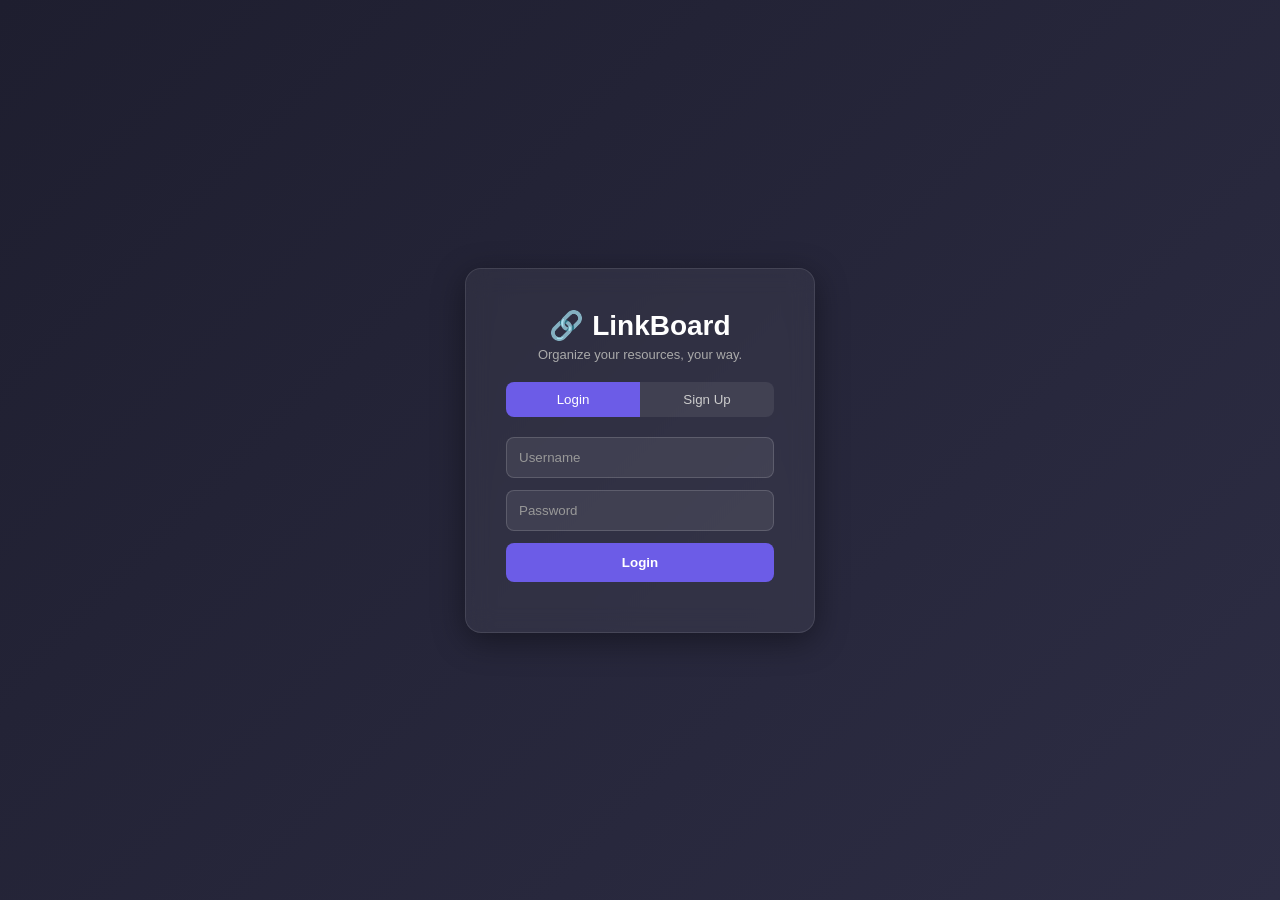
==== frontend/index.html @ 4755c1a2 "Linkboard final project" ====
<!DOCTYPE html>
<html lang="en">
<head>
<meta charset="UTF-8">
<title>LinkBoard - Login</title>
<link rel="stylesheet" href="style.css">
</head>
<body>
  <div class="auth-container">
    <div class="auth-box">
      <h1>🔗 LinkBoard</h1>
      <p class="subtitle">Organize your resources, your way.</p>

      <div class="tabs">
        <button class="tab-btn active" id="loginTab" onclick="showLogin()">Login</button>
        <button class="tab-btn" id="signupTab" onclick="showSignup()">Sign Up</button>
      </div>

      <form id="loginForm">
        <input type="text" id="loginUsername" placeholder="Username" required>
        <input type="password" id="loginPassword" placeholder="Password" required>
        <button type="submit">Login</button>
      </form>

      <form id="signupForm" style="display:none;">
        <input type="text" id="signupUsername" placeholder="Username" required>
        <input type="password" id="signupPassword" placeholder="Password" required>
        <button type="submit">Create Account</button>
      </form>

      <p id="errorMsg" class="error"></p>
    </div>
  </div>

  <script src="script.js"></script>
</body>
</html>
---- frontend/style.css ----
* {
    margin: 0;
    padding: 0;
    box-sizing: border-box;
    font-family: 'Segoe UI', sans-serif;
}

body {
    background: linear-gradient(135deg, #1e1e2f, #2d2d44);
    min-height: 100vh;
    color: #fff;
}

/* AUTH PAGE */
.auth-container {
    display: flex;
    justify-content: center;
    align-items: center;
    min-height: 100vh;
}

.auth-box {
    background: rgba(255, 255, 255, 0.05);
    backdrop-filter: blur(12px);
    border: 1px solid rgba(255, 255, 255, 0.1);
    padding: 40px;
    border-radius: 16px;
    width: 350px;
    text-align: center;
    box-shadow: 0 8px 32px rgba(0, 0, 0, 0.4);
}

.auth-box h1 {
    font-size: 28px;
    margin-bottom: 5px;
}

.subtitle {
    color: #aaa;
    font-size: 13px;
    margin-bottom: 20px;
}

.tabs {
    display: flex;
    margin-bottom: 20px;
    border-radius: 8px;
    overflow: hidden;
}

.tab-btn {
    flex: 1;
    padding: 10px;
    background: rgba(255, 255, 255, 0.08);
    border: none;
    color: #ccc;
    cursor: pointer;
    transition: 0.3s;
}

.tab-btn.active {
    background: #6c5ce7;
    color: #fff;
}

input {
    width: 100%;
    padding: 12px;
    margin-bottom: 12px;
    border-radius: 8px;
    border: 1px solid rgba(255, 255, 255, 0.15);
    background: rgba(255, 255, 255, 0.08);
    color: #fff;
    outline: none;
}

input::placeholder {
    color: #999;
}

button[type="submit"] {
    width: 100%;
    padding: 12px;
    background: #6c5ce7;
    border: none;
    border-radius: 8px;
    color: #fff;
    font-weight: bold;
    cursor: pointer;
    transition: 0.3s;
}

button[type="submit"]:hover {
    background: #5849c4;
    transform: translateY(-2px);
}

.error {
    color: #ff6b6b;
    margin-top: 10px;
    font-size: 13px;
}

/* DASHBOARD */
.navbar {
    display: flex;
    justify-content: space-between;
    align-items: center;
    padding: 20px 40px;
    background: rgba(255, 255, 255, 0.05);
}

.navbar h2 {
    font-size: 22px;
}

.logout-btn {
    background: #ff6b6b;
    border: none;
    padding: 8px 16px;
    border-radius: 6px;
    color: #fff;
    cursor: pointer;
}

.dashboard-container {
    padding: 30px 40px;
}

.add-collection {
    display: flex;
    gap: 10px;
    margin-bottom: 25px;
}

.add-collection input {
    flex: 1;
    margin-bottom: 0;
}

.add-collection button {
    padding: 12px 20px;
    background: #6c5ce7;
    border: none;
    border-radius: 8px;
    color: #fff;
    cursor: pointer;
    white-space: nowrap;
}

.collections-grid {
    display: grid;
    grid-template-columns: repeat(auto-fill, minmax(220px, 1fr));
    gap: 20px;
}

.collection-card {
    background: rgba(255, 255, 255, 0.06);
    border: 1px solid rgba(255, 255, 255, 0.1);
    border-radius: 12px;
    padding: 20px;
    cursor: pointer;
    transition: 0.3s;
    position: relative;
}

.collection-card:hover {
    transform: translateY(-5px);
    background: rgba(255, 255, 255, 0.1);
}

.collection-card h3 {
    margin-bottom: 8px;
}

.collection-card p {
    color: #aaa;
    font-size: 13px;
}

.card-actions {
    position: absolute;
    top: 10px;
    right: 10px;
    display: flex;
    gap: 6px;
}

.card-actions button {
    background: rgba(0, 0, 0, 0.3);
    border: none;
    color: #fff;
    padding: 4px 8px;
    border-radius: 4px;
    cursor: pointer;
    font-size: 12px;
}

/* LINKS PAGE */
.links-header {
    display: flex;
    justify-content: space-between;
    align-items: center;
    margin-bottom: 20px;
    flex-wrap: wrap;
    gap: 10px;
}

.links-header input {
    width: 250px;
    margin-bottom: 0;
}

.back-btn {
    background: rgba(255, 255, 255, 0.1);
    border: none;
    color: #fff;
    padding: 8px 14px;
    border-radius: 6px;
    cursor: pointer;
}

.add-link-form {
    display: grid;
    grid-template-columns: 1fr 1fr 1fr auto;
    gap: 10px;
    margin-bottom: 25px;
}

.add-link-form input {
    margin-bottom: 0;
}

.add-link-form button {
    background: #6c5ce7;
    border: none;
    color: #fff;
    border-radius: 8px;
    cursor: pointer;
    padding: 0 20px;
}

.link-card {
    background: rgba(255, 255, 255, 0.06);
    border: 1px solid rgba(255, 255, 255, 0.1);
    border-radius: 10px;
    padding: 16px;
    margin-bottom: 12px;
    display: flex;
    justify-content: space-between;
    align-items: center;
    flex-wrap: wrap;
    gap: 10px;
}

.link-info h4 {
    margin-bottom: 4px;
}

.link-info p {
    color: #aaa;
    font-size: 13px;
}

.link-actions button {
    margin-left: 6px;
    padding: 6px 12px;
    border: none;
    border-radius: 6px;
    cursor: pointer;
    color: #fff;
}

.open-btn {
    background: #00b894;
}

.edit-btn {
    background: #0984e3;
}

.delete-btn {
    background: #ff6b6b;
}
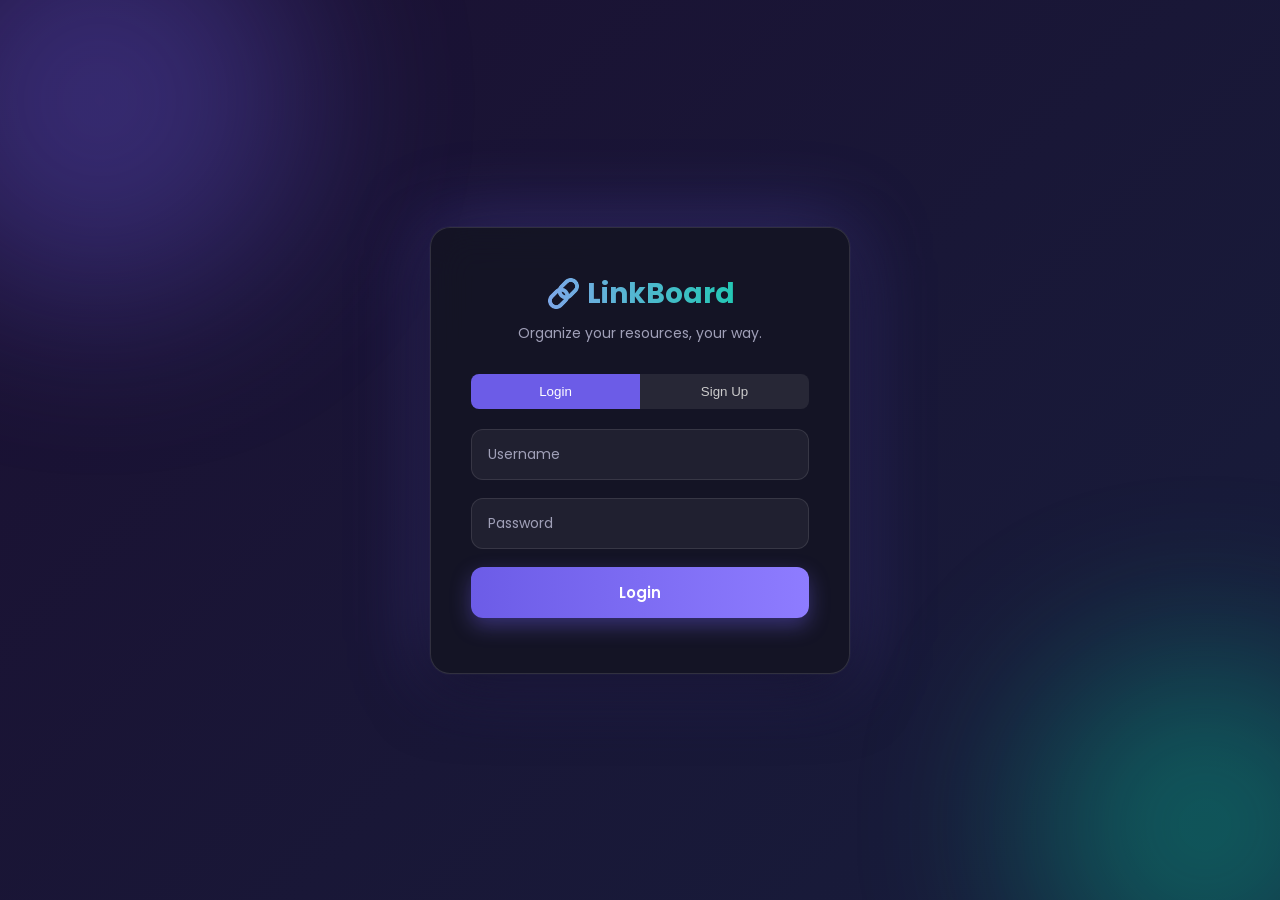
==== commit b616f635: "UI redesign with animations and hover effects" ====
--- a/frontend/index.html
+++ b/frontend/index.html
@@ -1,10 +1,14 @@
 <!DOCTYPE html>
 <html lang="en">
+
 <head>
-<meta charset="UTF-8">
-<title>LinkBoard - Login</title>
-<link rel="stylesheet" href="style.css">
+  <meta charset="UTF-8">
+  <title>LinkBoard - Login</title>
+  <link rel="stylesheet" href="style.css">
+  <link rel="preconnect" href="https://fonts.googleapis.com">
+  <link href="https://fonts.googleapis.com/css2?family=Poppins:wght@400;500;600;700&display=swap" rel="stylesheet">
 </head>
+
 <body>
   <div class="auth-container">
     <div class="auth-box">
@@ -34,4 +38,5 @@
 
   <script src="script.js"></script>
 </body>
-</html>+
+</html>
--- a/frontend/style.css
+++ b/frontend/style.css
@@ -1,14 +1,70 @@
+/* ===== VARIABLES ===== */
+:root {
+  --bg-dark: #0f0f1a;
+  --bg-darker: #0a0a12;
+  --purple: #6c5ce7;
+  --purple-light: #a29bfe;
+  --purple-glow: rgba(108, 92, 231, 0.4);
+  --card-bg: rgba(30, 30, 50, 0.6);
+  --card-border: rgba(255, 255, 255, 0.08);
+  --text-light: #f1f1f5;
+  --text-grey: #a0a0b8;
+  --danger: #ff6b6b;
+  --success: #00d4a0;
+}
+
 * {
-    margin: 0;
-    padding: 0;
-    box-sizing: border-box;
-    font-family: 'Segoe UI', sans-serif;
+  margin: 0;
+  padding: 0;
+  box-sizing: border-box;
 }
 
 body {
-    background: linear-gradient(135deg, #1e1e2f, #2d2d44);
-    min-height: 100vh;
-    color: #fff;
+  font-family: 'Poppins', sans-serif;
+  color: var(--text-light);
+  min-height: 100vh;
+  background: linear-gradient(-45deg, #0f0f1a, #1a1a2e, #16213e, #1b1032);
+  background-size: 400% 400%;
+  animation: gradientShift 15s ease infinite;
+  overflow-x: hidden;
+}
+
+/* Animated moving gradient background */
+@keyframes gradientShift {
+  0%   { background-position: 0% 50%; }
+  50%  { background-position: 100% 50%; }
+  100% { background-position: 0% 50%; }
+}
+
+/* Soft floating glow blobs behind everything */
+body::before,
+body::after {
+  content: "";
+  position: fixed;
+  border-radius: 50%;
+  filter: blur(90px);
+  z-index: -1;
+  opacity: 0.35;
+}
+body::before {
+  width: 400px;
+  height: 400px;
+  background: var(--purple);
+  top: -100px;
+  left: -100px;
+  animation: floatBlob 12s ease-in-out infinite;
+}
+body::after {
+  width: 350px;
+  height: 350px;
+  background: #00d4a0;
+  bottom: -100px;
+  right: -100px;
+  animation: floatBlob 14s ease-in-out infinite reverse;
+}
+@keyframes floatBlob {
+  0%, 100% { transform: translate(0, 0) scale(1); }
+  50% { transform: translate(60px, 40px) scale(1.15); }
 }
 
 /* AUTH PAGE */
@@ -281,4 +337,617 @@
 
 .delete-btn {
     background: #ff6b6b;
-}+}
+/* ===== AUTH PAGE LAYOUT ===== */
+.auth-container {
+  min-height: 100vh;
+  display: flex;
+  align-items: center;
+  justify-content: center;
+  padding: 20px;
+}
+
+.auth-box {
+  width: 100%;
+  max-width: 420px;
+  background: rgba(20, 20, 35, 0.85);   /* zyada solid, saaf dikhega projector pe */
+  backdrop-filter: blur(20px);
+  border: 1px solid rgba(255, 255, 255, 0.12);
+  border-radius: 20px;
+  padding: 45px 40px;
+  box-shadow:
+    0 20px 60px rgba(0, 0, 0, 0.5),
+    0 0 0 1px rgba(255, 255, 255, 0.03),
+    0 0 80px var(--purple-glow);
+  animation: fadeInUp 0.7s ease;
+}
+
+@keyframes fadeInUp {
+  from { opacity: 0; transform: translateY(30px); }
+  to   { opacity: 1; transform: translateY(0); }
+}
+
+/* Logo / heading area */
+.auth-box h1,
+.auth-box .logo-title {
+  font-size: 28px;
+  font-weight: 700;
+  text-align: center;
+  margin-bottom: 8px;
+  background: linear-gradient(90deg, var(--purple-light), #00d4a0);
+  background-clip: text;              /* ← yeh line add karo */
+  -webkit-background-clip: text;
+  -webkit-text-fill-color: transparent;
+}
+
+.auth-box .subtitle {
+  text-align: center;
+  color: var(--text-grey);
+  font-size: 14px;
+  margin-bottom: 30px;
+}
+
+/* Tabs (Login / Signup switch) */
+.auth-tabs {
+  display: flex;
+  background: rgba(255, 255, 255, 0.05);
+  border-radius: 12px;
+  padding: 4px;
+  margin-bottom: 25px;
+}
+
+.auth-tabs button {
+  flex: 1;
+  padding: 10px;
+  border: none;
+  background: transparent;
+  color: var(--text-grey);
+  font-family: 'Poppins', sans-serif;
+  font-weight: 600;
+  font-size: 14px;
+  border-radius: 9px;
+  cursor: pointer;
+  transition: all 0.3s ease;
+}
+
+.auth-tabs button.active {
+  background: var(--purple);
+  color: white;
+  box-shadow: 0 4px 15px var(--purple-glow);
+}
+/* ===== INPUT FIELDS ===== */
+.auth-box input,
+.form-group input {
+  width: 100%;
+  padding: 14px 16px;
+  margin-bottom: 18px;
+  background: rgba(255, 255, 255, 0.05);
+  border: 1.5px solid rgba(255, 255, 255, 0.1);
+  border-radius: 12px;
+  color: var(--text-light);
+  font-family: 'Poppins', sans-serif;
+  font-size: 14px;
+  outline: none;
+  transition: all 0.3s ease;
+}
+
+.auth-box input::placeholder {
+  color: var(--text-grey);
+}
+
+/* Hover — halka sa lift/glow jab mouse le jao */
+.auth-box input:hover {
+  border-color: rgba(255, 255, 255, 0.25);
+  background: rgba(255, 255, 255, 0.07);
+}
+
+/* Focus — jab click/type karo, purple glow ring */
+.auth-box input:focus {
+  border-color: var(--purple-light);
+  background: rgba(255, 255, 255, 0.08);
+  box-shadow: 0 0 0 4px var(--purple-glow);
+  transform: translateY(-2px);
+}
+
+/* ===== SUBMIT BUTTON ===== */
+.auth-box button[type="submit"],
+.btn-primary {
+  width: 100%;
+  padding: 14px;
+  border: none;
+  border-radius: 12px;
+  background: linear-gradient(90deg, var(--purple), #8e7cff);
+  color: white;
+  font-family: 'Poppins', sans-serif;
+  font-weight: 600;
+  font-size: 15px;
+  cursor: pointer;
+  position: relative;
+  overflow: hidden;
+  transition: all 0.3s ease;
+  box-shadow: 0 8px 20px var(--purple-glow);
+}
+
+.auth-box button[type="submit"]:hover,
+.btn-primary:hover {
+  transform: translateY(-3px);
+  box-shadow: 0 12px 30px var(--purple-glow);
+  background: linear-gradient(90deg, #7b6cf0, var(--purple-light));
+}
+
+.auth-box button[type="submit"]:active,
+.btn-primary:active {
+  transform: translateY(0);
+}
+
+/* Shine sweep effect on hover — premium touch */
+.auth-box button[type="submit"]::before,
+.btn-primary::before {
+  content: "";
+  position: absolute;
+  top: 0;
+  left: -75%;
+  width: 50%;
+  height: 100%;
+  background: linear-gradient(120deg, transparent, rgba(255,255,255,0.3), transparent);
+  transform: skewX(-25deg);
+  transition: left 0.6s ease;
+}
+
+.auth-box button[type="submit"]:hover::before,
+.btn-primary:hover::before {
+  left: 125%;
+}
+/* ===== NAVBAR ===== */
+.navbar {
+  display: flex;
+  align-items: center;
+  justify-content: space-between;
+  padding: 18px 40px;
+  background: rgba(20, 20, 35, 0.75);
+  backdrop-filter: blur(20px);
+  border-bottom: 1px solid rgba(255, 255, 255, 0.08);
+  position: sticky;
+  top: 0;
+  z-index: 100;
+  box-shadow: 0 4px 30px rgba(0, 0, 0, 0.3);
+}
+
+.navbar .logo {
+  font-size: 22px;
+  font-weight: 700;
+  background: linear-gradient(90deg, var(--purple-light), #00d4a0);
+  -webkit-background-clip: text;
+  background-clip: text;
+  -webkit-text-fill-color: transparent;
+  display: flex;
+  align-items: center;
+  gap: 8px;
+  cursor: pointer;
+  transition: transform 0.3s ease;
+}
+
+.navbar .logo:hover {
+  transform: scale(1.05);
+}
+
+.navbar .nav-right {
+  display: flex;
+  align-items: center;
+  gap: 18px;
+}
+
+.navbar .username {
+  color: var(--text-grey);
+  font-size: 14px;
+  font-weight: 500;
+}
+
+.navbar .username span {
+  color: var(--text-light);
+  font-weight: 600;
+}
+
+/* Logout button — outline style, fills on hover */
+.navbar .logout-btn {
+  padding: 9px 20px;
+  border: 1.5px solid var(--danger);
+  background: transparent;
+  color: var(--danger);
+  border-radius: 10px;
+  font-family: 'Poppins', sans-serif;
+  font-weight: 600;
+  font-size: 13px;
+  cursor: pointer;
+  transition: all 0.3s ease;
+}
+
+.navbar .logout-btn:hover {
+  background: var(--danger);
+  color: white;
+  box-shadow: 0 6px 18px rgba(255, 107, 107, 0.4);
+  transform: translateY(-2px);
+}
+
+/* Back button (collection.html) */
+.back-btn {
+  display: inline-flex;
+  align-items: center;
+  gap: 6px;
+  padding: 9px 18px;
+  background: rgba(255, 255, 255, 0.06);
+  border: 1px solid rgba(255, 255, 255, 0.1);
+  border-radius: 10px;
+  color: var(--text-light);
+  font-family: 'Poppins', sans-serif;
+  font-size: 13px;
+  font-weight: 500;
+  cursor: pointer;
+  transition: all 0.3s ease;
+}
+
+.back-btn:hover {
+  background: var(--purple);
+  border-color: var(--purple);
+  transform: translateX(-4px);
+  box-shadow: 0 6px 15px var(--purple-glow);
+}
+/* ===== ADD COLLECTION INPUT BAR ===== */
+.add-collection {
+  display: flex;
+  gap: 12px;
+  max-width: 600px;
+  margin: 30px auto;
+  padding: 0 20px;
+}
+
+.add-collection input {
+  flex: 1;
+  padding: 14px 18px;
+  background: rgba(255, 255, 255, 0.05);
+  border: 1.5px solid rgba(255, 255, 255, 0.1);
+  border-radius: 12px;
+  color: var(--text-light);
+  font-family: 'Poppins', sans-serif;
+  font-size: 14px;
+  outline: none;
+  transition: all 0.3s ease;
+}
+
+.add-collection input:focus {
+  border-color: var(--purple-light);
+  box-shadow: 0 0 0 4px var(--purple-glow);
+  transform: translateY(-2px);
+}
+
+.add-collection button {
+  padding: 14px 26px;
+  border: none;
+  border-radius: 12px;
+  background: linear-gradient(90deg, var(--purple), #8e7cff);
+  color: white;
+  font-family: 'Poppins', sans-serif;
+  font-weight: 600;
+  font-size: 14px;
+  cursor: pointer;
+  transition: all 0.3s ease;
+  box-shadow: 0 8px 20px var(--purple-glow);
+}
+
+.add-collection button:hover {
+  transform: translateY(-3px);
+  box-shadow: 0 12px 28px var(--purple-glow);
+}
+
+/* ===== COLLECTIONS GRID ===== */
+.collections-grid {
+  display: grid;
+  grid-template-columns: repeat(auto-fill, minmax(260px, 1fr));
+  gap: 22px;
+  padding: 20px 40px 60px;
+  max-width: 1200px;
+  margin: 0 auto;
+}
+
+/* Individual collection card */
+.collection-card {
+  position: relative;
+  background: rgba(30, 30, 50, 0.65);
+  backdrop-filter: blur(15px);
+  border: 1px solid rgba(255, 255, 255, 0.08);
+  border-radius: 16px;
+  padding: 26px 22px;
+  cursor: pointer;
+  overflow: hidden;
+  transition: all 0.35s cubic-bezier(0.25, 0.8, 0.25, 1);
+  animation: cardPopIn 0.5s ease backwards;
+}
+
+/* Stagger animation when cards first load */
+.collection-card:nth-child(1) { animation-delay: 0.05s; }
+.collection-card:nth-child(2) { animation-delay: 0.1s; }
+.collection-card:nth-child(3) { animation-delay: 0.15s; }
+.collection-card:nth-child(4) { animation-delay: 0.2s; }
+.collection-card:nth-child(5) { animation-delay: 0.25s; }
+.collection-card:nth-child(6) { animation-delay: 0.3s; }
+
+@keyframes cardPopIn {
+  from { opacity: 0; transform: translateY(20px) scale(0.95); }
+  to   { opacity: 1; transform: translateY(0) scale(1); }
+}
+
+/* Glow border sweep on hover — the "wow" effect */
+.collection-card::before {
+  content: "";
+  position: absolute;
+  inset: 0;
+  border-radius: 16px;
+  padding: 1.5px;
+  background: linear-gradient(135deg, var(--purple-light), transparent 40%, #00d4a0);
+  -webkit-mask: linear-gradient(#fff 0 0) content-box, linear-gradient(#fff 0 0);
+  -webkit-mask-composite: xor;
+  mask-composite: exclude;
+  opacity: 0;
+  transition: opacity 0.35s ease;
+}
+
+.collection-card:hover::before {
+  opacity: 1;
+}
+
+.collection-card:hover {
+  transform: translateY(-8px) scale(1.02);
+  background: rgba(35, 35, 58, 0.8);
+  box-shadow:
+    0 20px 40px rgba(0, 0, 0, 0.4),
+    0 0 30px var(--purple-glow);
+}
+
+.collection-card .card-icon {
+  font-size: 32px;
+  margin-bottom: 14px;
+  display: inline-block;
+  transition: transform 0.35s ease;
+}
+
+.collection-card:hover .card-icon {
+  transform: scale(1.15) rotate(-5deg);
+}
+
+.collection-card h3 {
+  font-size: 17px;
+  font-weight: 600;
+  margin-bottom: 6px;
+  color: var(--text-light);
+}
+
+.collection-card p {
+  font-size: 13px;
+  color: var(--text-grey);
+}
+
+/* Edit/Delete icons on the card — appear on hover */
+.collection-card .card-actions {
+  position: absolute;
+  top: 16px;
+  right: 16px;
+  display: flex;
+  gap: 8px;
+  opacity: 0;
+  transform: translateY(-6px);
+  transition: all 0.3s ease;
+}
+
+.collection-card:hover .card-actions {
+  opacity: 1;
+  transform: translateY(0);
+}
+
+.collection-card .card-actions button {
+  width: 30px;
+  height: 30px;
+  border: none;
+  border-radius: 8px;
+  background: rgba(255, 255, 255, 0.1);
+  color: var(--text-light);
+  cursor: pointer;
+  font-size: 13px;
+  display: flex;
+  align-items: center;
+  justify-content: center;
+  transition: all 0.25s ease;
+}
+
+.collection-card .edit-btn:hover {
+  background: var(--purple);
+  transform: scale(1.1);
+}
+
+.collection-card .delete-btn:hover {
+  background: var(--danger);
+  transform: scale(1.1);
+}
+/* ===== LINKS PAGE HEADER (search + back button) ===== */
+.links-header {
+  display: flex;
+  align-items: center;
+  gap: 16px;
+  flex-wrap: wrap;
+  max-width: 1200px;
+  margin: 25px auto 20px;
+  padding: 0 40px;
+}
+
+.links-header #searchInput {
+  flex: 1;
+  min-width: 200px;
+  padding: 13px 20px 13px 44px;
+  background: rgba(255, 255, 255, 0.05);
+  border: 1.5px solid rgba(255, 255, 255, 0.1);
+  border-radius: 14px;
+  color: var(--text-light);
+  font-family: 'Poppins', sans-serif;
+  font-size: 14px;
+  outline: none;
+  transition: all 0.3s ease;
+  background-image: url("data:image/svg+xml,%3Csvg xmlns='http://www.w3.org/2000/svg' width='18' height='18' viewBox='0 0 24 24' fill='none' stroke='%23a0a0b8' stroke-width='2'%3E%3Ccircle cx='11' cy='11' r='8'/%3E%3Cline x1='21' y1='21' x2='16.65' y2='16.65'/%3E%3C/svg%3E");
+  background-repeat: no-repeat;
+  background-position: 16px center;
+}
+
+.links-header #searchInput:focus {
+  border-color: var(--purple-light);
+  background-color: rgba(255, 255, 255, 0.08);
+  box-shadow: 0 0 0 4px var(--purple-glow);
+  transform: translateY(-2px);
+}
+
+/* ===== ADD LINK FORM ===== */
+.add-link-form {
+  display: flex;
+  flex-wrap: wrap;
+  gap: 12px;
+  max-width: 1200px;
+  margin: 0 auto 30px;
+  padding: 0 40px;
+}
+
+.add-link-form input {
+  flex: 1;
+  min-width: 160px;
+  padding: 13px 16px;
+  background: rgba(255, 255, 255, 0.05);
+  border: 1.5px solid rgba(255, 255, 255, 0.1);
+  border-radius: 12px;
+  color: var(--text-light);
+  font-family: 'Poppins', sans-serif;
+  font-size: 14px;
+  outline: none;
+  transition: all 0.3s ease;
+}
+
+.add-link-form input:focus {
+  border-color: var(--purple-light);
+  box-shadow: 0 0 0 4px var(--purple-glow);
+  transform: translateY(-2px);
+}
+
+.add-link-form button {
+  padding: 13px 24px;
+  border: none;
+  border-radius: 12px;
+  background: linear-gradient(90deg, var(--purple), #8e7cff);
+  color: white;
+  font-family: 'Poppins', sans-serif;
+  font-weight: 600;
+  font-size: 14px;
+  cursor: pointer;
+  transition: all 0.3s ease;
+  box-shadow: 0 8px 20px var(--purple-glow);
+}
+
+.add-link-form button:hover {
+  transform: translateY(-3px);
+  box-shadow: 0 12px 28px var(--purple-glow);
+}
+
+/* ===== LINKS LIST ===== */
+#linksList {
+  display: flex;
+  flex-direction: column;
+  gap: 14px;
+  max-width: 1200px;
+  margin: 0 auto;
+  padding: 0 40px 60px;
+}
+
+.link-card {
+  display: flex;
+  align-items: center;
+  justify-content: space-between;
+  gap: 16px;
+  background: rgba(30, 30, 50, 0.6);
+  backdrop-filter: blur(15px);
+  border: 1px solid rgba(255, 255, 255, 0.08);
+  border-radius: 14px;
+  padding: 18px 22px;
+  transition: all 0.3s cubic-bezier(0.25, 0.8, 0.25, 1);
+  animation: cardPopIn 0.4s ease backwards;
+}
+
+.link-card:hover {
+  transform: translateX(6px);
+  background: rgba(35, 35, 58, 0.8);
+  border-color: var(--purple-light);
+  box-shadow: 0 10px 30px rgba(0, 0, 0, 0.3), 0 0 20px var(--purple-glow);
+}
+
+.link-card .link-info {
+  flex: 1;
+  min-width: 0;
+}
+
+.link-card .link-info h4 {
+  color: var(--text-light);
+  font-weight: 600;
+  font-size: 15px;
+  white-space: nowrap;
+  overflow: hidden;
+  text-overflow: ellipsis;
+}
+
+.link-card .link-info p {
+  font-size: 13px;
+  color: var(--text-grey);
+  margin-top: 4px;
+  white-space: nowrap;
+  overflow: hidden;
+  text-overflow: ellipsis;
+}
+
+.link-card .link-actions {
+  display: flex;
+  gap: 8px;
+  flex-shrink: 0;
+}
+
+.link-card .link-actions button {
+  padding: 8px 14px;
+  border: none;
+  border-radius: 9px;
+  background: rgba(255, 255, 255, 0.08);
+  color: var(--text-light);
+  cursor: pointer;
+  font-size: 12px;
+  font-weight: 500;
+  font-family: 'Poppins', sans-serif;
+  transition: all 0.25s ease;
+}
+
+.link-card .open-btn:hover {
+  background: #00d4a0;
+  color: #0a0a12;
+  transform: scale(1.05);
+}
+
+.link-card .edit-btn:hover {
+  background: var(--purple);
+  transform: scale(1.05);
+}
+
+.link-card .delete-btn:hover {
+  background: var(--danger);
+  transform: scale(1.05);
+}
+
+/* Navbar title in collection page */
+#collectionTitle {
+  font-size: 20px;
+  font-weight: 700;
+  color: var(--text-light);
+}
+/*just check
+git add .
+git commit -m "UI redesign with animations and hover effects"
+git push
+*/
